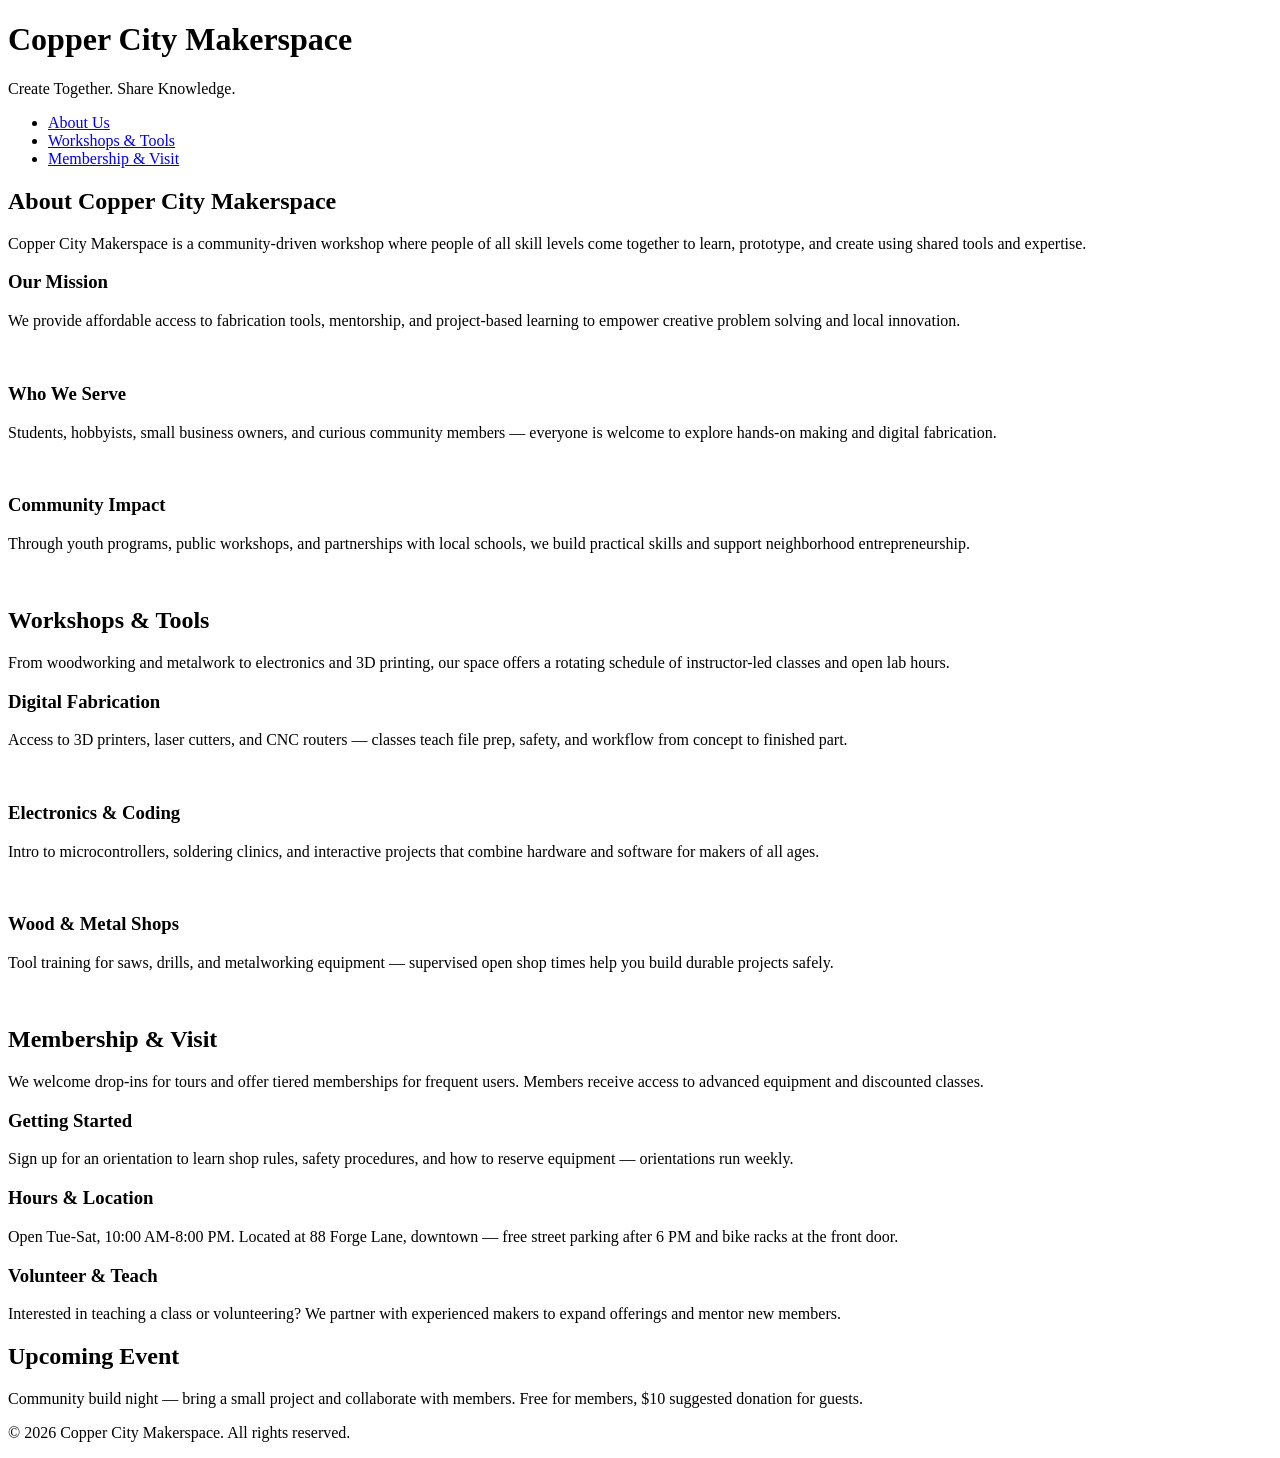
==== index.html @ 82b0e002 "Added Pages" ====
<!DOCTYPE html>
<html lang="en">
<head>
    <meta charset="UTF-8">
    <meta name="viewport" content="width=device-width, initial-scale=1.0">
    <link rel="stylesheet" href="styles.css">
    <title>Copper City Makerspace</title>
</head>
<body>
    <header>
        <h1>Copper City Makerspace</h1>
        <p>Create Together. Share Knowledge.</p>
    </header>
<nav>
    <ul>
        <li><a href="about.html">About Us</a></li>
        <li><a href="workshops.html">Workshops & Tools</a></li>
        <li><a href="memberships.html">Membership & Visit</a></li>
    </ul>
</nav>
<main>
    <section id="about">
        <h2>About Copper City Makerspace</h2>
        <p>Copper City Makerspace is a community-driven workshop where people of all skill levels come together to learn, prototype, and create using shared tools and expertise.</p>
        <div class="card-row">
            <section>
                <h3>Our Mission</h3>
                <p>We provide affordable access to fabrication tools, mentorship, and project-based learning to empower creative problem solving and local innovation.</p>
                <img src="images/engineering.jpg" alt="" width="300">
            </section>
            <section>
                <h3>Who We Serve</h3>
                <p>Students, hobbyists, small business owners, and curious community members — everyone is welcome to explore hands-on making and digital fabrication.</p>
                <img src="images/ideation.jpg" alt="" width="300">
            </section>
            <section>
                <h3>Community Impact</h3>
                <p>Through youth programs, public workshops, and partnerships with local schools, we build practical skills and support neighborhood entrepreneurship.</p>
                <img src="images/storytelling.jpg" alt="" width="300">
            </section>
        </div>
    </section>
    <section id="workshops">
        <h2>Workshops & Tools</h2>
        <p>From woodworking and metalwork to electronics and 3D printing, our space offers a rotating schedule of instructor-led classes and open lab hours.</p>
        <div class="card-row">
            <section>
                <h3>Digital Fabrication</h3>
                <p>Access to 3D printers, laser cutters, and CNC routers — classes teach file prep, safety, and workflow from concept to finished part.</p>
                <img src="images/3Dprinter.jpg" alt="" width="300">
            </section>
            <section>
                <h3>Electronics & Coding</h3>
                <p>Intro to microcontrollers, soldering clinics, and interactive projects that combine hardware and software for makers of all ages.</p>
                <img src="images/microcontroller.jpg" alt="" width="300">
            </section>
            <section>
                <h3>Wood & Metal Shops</h3>
                <p>Tool training for saws, drills, and metalworking equipment — supervised open shop times help you build durable projects safely.</p>
                <img src="images/metalworking.jpg" alt="" width="300">
            </section>
        </div>
    </section>
    <section id="memberships">
        <h2>Membership & Visit</h2>
        <p>We welcome drop-ins for tours and offer tiered memberships for frequent users. Members receive access to advanced equipment and discounted classes.</p>
        <div class="card-row"> 
            <section>
                <h3>Getting Started</h3>
                <p>Sign up for an orientation to learn shop rules, safety procedures, and how to reserve equipment — orientations run weekly.</p>
            </section>
            <section>
                <h3>Hours & Location</h3>
                <p>Open Tue-Sat, 10:00 AM-8:00 PM. Located at 88 Forge Lane, downtown — free street parking after 6 PM and bike racks at the front door.</p>
            </section>
            <section>
                <h3>Volunteer & Teach</h3>
                <p>Interested in teaching a class or volunteering? We partner with experienced makers to expand offerings and mentor new members.</p>
            </section>
        </div>
    </section>
</main>
<aside>
    <h2>Upcoming Event</h2>
    <p>Community build night — bring a small project and collaborate with members. Free for members, $10 suggested donation for guests.</p>
</aside>
<footer>
    <p>&copy; 2026 Copper City Makerspace. All rights reserved.</p>
</footer>
</body>
</html>
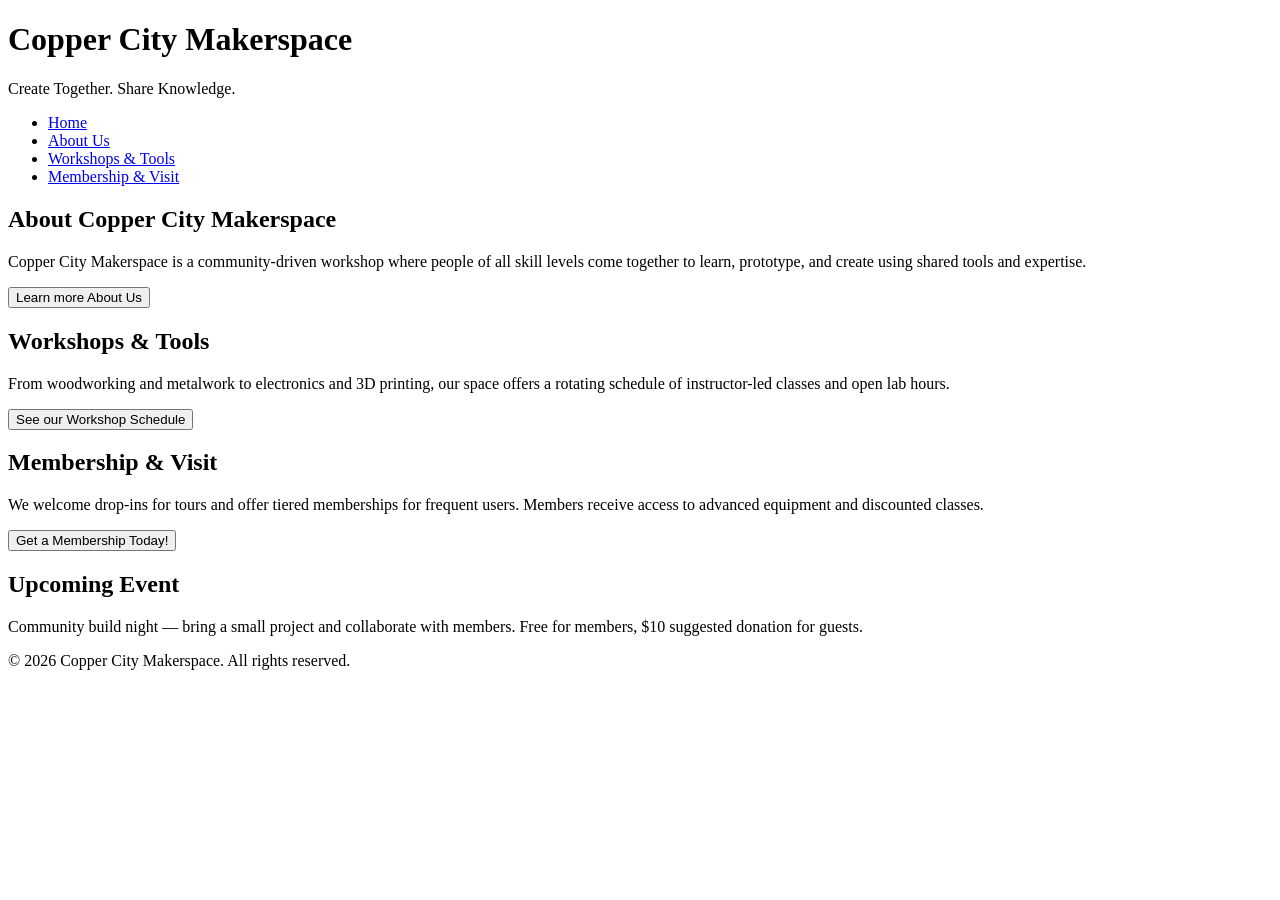
==== commit 6f0b96fa: "next Iteration of HTML" ====
--- a/index.html
+++ b/index.html
@@ -13,6 +13,7 @@
     </header>
 <nav>
     <ul>
+        <li><a href="index.html">Home</a></li>
         <li><a href="about.html">About Us</a></li>
         <li><a href="workshops.html">Workshops & Tools</a></li>
         <li><a href="memberships.html">Membership & Visit</a></li>
@@ -22,62 +23,17 @@
     <section id="about">
         <h2>About Copper City Makerspace</h2>
         <p>Copper City Makerspace is a community-driven workshop where people of all skill levels come together to learn, prototype, and create using shared tools and expertise.</p>
-        <div class="card-row">
-            <section>
-                <h3>Our Mission</h3>
-                <p>We provide affordable access to fabrication tools, mentorship, and project-based learning to empower creative problem solving and local innovation.</p>
-                <img src="images/engineering.jpg" alt="" width="300">
-            </section>
-            <section>
-                <h3>Who We Serve</h3>
-                <p>Students, hobbyists, small business owners, and curious community members — everyone is welcome to explore hands-on making and digital fabrication.</p>
-                <img src="images/ideation.jpg" alt="" width="300">
-            </section>
-            <section>
-                <h3>Community Impact</h3>
-                <p>Through youth programs, public workshops, and partnerships with local schools, we build practical skills and support neighborhood entrepreneurship.</p>
-                <img src="images/storytelling.jpg" alt="" width="300">
-            </section>
-        </div>
+        <a href="about.html"><button>Learn more About Us</button></a>
     </section>
     <section id="workshops">
         <h2>Workshops & Tools</h2>
         <p>From woodworking and metalwork to electronics and 3D printing, our space offers a rotating schedule of instructor-led classes and open lab hours.</p>
-        <div class="card-row">
-            <section>
-                <h3>Digital Fabrication</h3>
-                <p>Access to 3D printers, laser cutters, and CNC routers — classes teach file prep, safety, and workflow from concept to finished part.</p>
-                <img src="images/3Dprinter.jpg" alt="" width="300">
-            </section>
-            <section>
-                <h3>Electronics & Coding</h3>
-                <p>Intro to microcontrollers, soldering clinics, and interactive projects that combine hardware and software for makers of all ages.</p>
-                <img src="images/microcontroller.jpg" alt="" width="300">
-            </section>
-            <section>
-                <h3>Wood & Metal Shops</h3>
-                <p>Tool training for saws, drills, and metalworking equipment — supervised open shop times help you build durable projects safely.</p>
-                <img src="images/metalworking.jpg" alt="" width="300">
-            </section>
-        </div>
+        <a href="workshops.html"><button>See our Workshop Schedule</button></a>
     </section>
     <section id="memberships">
         <h2>Membership & Visit</h2>
         <p>We welcome drop-ins for tours and offer tiered memberships for frequent users. Members receive access to advanced equipment and discounted classes.</p>
-        <div class="card-row"> 
-            <section>
-                <h3>Getting Started</h3>
-                <p>Sign up for an orientation to learn shop rules, safety procedures, and how to reserve equipment — orientations run weekly.</p>
-            </section>
-            <section>
-                <h3>Hours & Location</h3>
-                <p>Open Tue-Sat, 10:00 AM-8:00 PM. Located at 88 Forge Lane, downtown — free street parking after 6 PM and bike racks at the front door.</p>
-            </section>
-            <section>
-                <h3>Volunteer & Teach</h3>
-                <p>Interested in teaching a class or volunteering? We partner with experienced makers to expand offerings and mentor new members.</p>
-            </section>
-        </div>
+        <a href="memberships.html"><button>Get a Membership Today!</button></a>
     </section>
 </main>
 <aside>
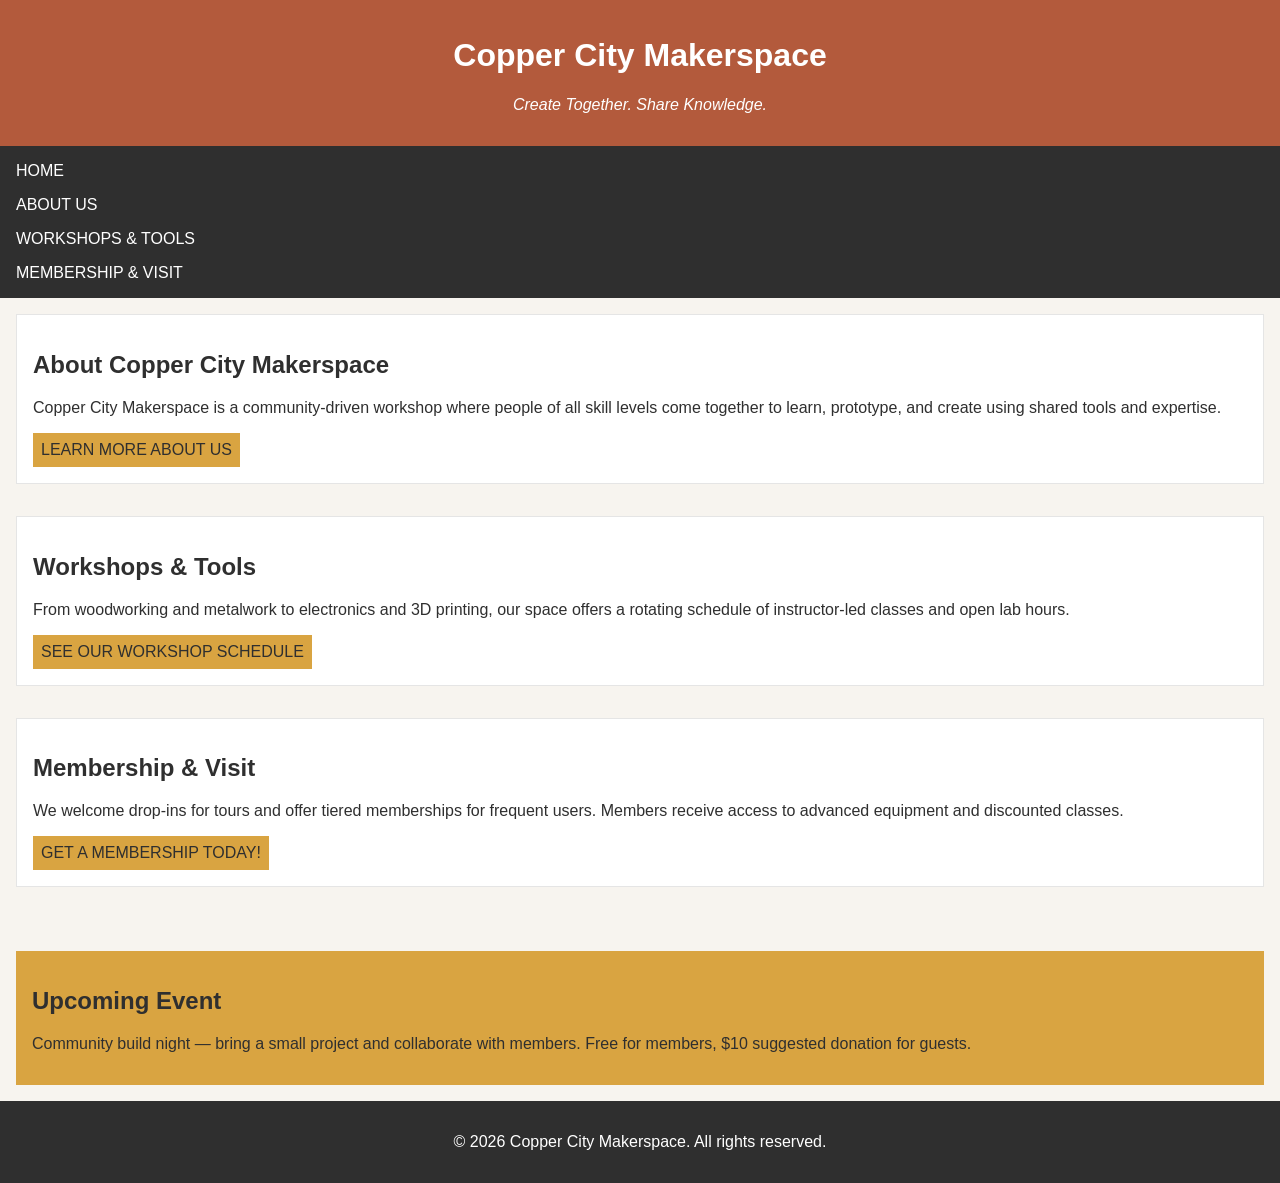
==== commit 00d6c4a5: "completed iteration for multi-page" ====
--- a/index.html
+++ b/index.html
@@ -19,21 +19,21 @@
         <li><a href="memberships.html">Membership & Visit</a></li>
     </ul>
 </nav>
-<main>
-    <section id="about">
+<main class="card-row">
+    <section id="#about">
         <h2>About Copper City Makerspace</h2>
         <p>Copper City Makerspace is a community-driven workshop where people of all skill levels come together to learn, prototype, and create using shared tools and expertise.</p>
-        <a href="about.html"><button>Learn more About Us</button></a>
+        <a href="about.html">Learn more About Us</a>
     </section>
-    <section id="workshops">
+    <section id="#workshops">
         <h2>Workshops & Tools</h2>
         <p>From woodworking and metalwork to electronics and 3D printing, our space offers a rotating schedule of instructor-led classes and open lab hours.</p>
-        <a href="workshops.html"><button>See our Workshop Schedule</button></a>
+        <a href="workshops.html">See our Workshop Schedule</a>
     </section>
-    <section id="memberships">
+    <section id="#memberships">
         <h2>Membership & Visit</h2>
         <p>We welcome drop-ins for tours and offer tiered memberships for frequent users. Members receive access to advanced equipment and discounted classes.</p>
-        <a href="memberships.html"><button>Get a Membership Today!</button></a>
+        <a href="memberships.html">Get a Membership Today!</a>
     </section>
 </main>
 <aside>
--- a/styles.css
+++ b/styles.css
@@ -0,0 +1,123 @@
+/* =====  CSS by Christina Carrasquilla, updated by Cooper Hill =====  */
+
+/* ===== Color Palette 
+
+Copper:#B35A3C
+Charcoal:#2F2F2F
+Light Background:#F7F4EF
+Card Background:#FFFFFF
+Soft Gold:#D9A441
+Border:#E5E5E5
+
+===== */
+
+/* ===== GLOBAL (Base) Styles ===== */
+
+body {
+    font-family: Arial, sans-serif;
+    margin: 0;
+    background-color: #F7F4EF;
+    color: #2F2F2F;
+    display: grid;
+    grid-template-columns: 1fr;
+}
+
+header {
+    background-color: #B35A3C;
+    color: white;
+    text-align: center;
+    padding: 1rem;
+}
+
+header img {
+    margin-top: 0.5rem;
+}
+header p {
+    font-style:italic;
+}
+nav {
+    background-color: #2F2F2F;
+    padding:.5rem;
+}
+
+nav ul {
+    list-style: none;
+    margin: 0;
+    padding: 0;
+}
+
+nav a {
+    color: white;
+    text-decoration: none;
+    padding: 0.5rem;
+    display: inline-block;
+    text-transform:uppercase;
+}
+
+nav a:hover {
+    background-color: #B35A3C;
+}
+
+main {
+    padding: 1rem;
+}
+
+main a {
+    background-color: #D9A441;
+    color: #2F2F2F;
+    text-decoration: none;
+    padding: 0.5rem;
+    display: inline-block;
+    text-transform:uppercase;
+}
+
+main a:hover {
+    color:white;
+    background-color: #B35A3C;
+}
+
+section {
+    margin-bottom: 2rem;
+}
+
+.card-row section {
+    background-color: white;
+    border: 1px solid #E5E5E5;
+    padding: 1rem;
+}
+
+img {
+    display: block;
+    margin-top: 0.5rem;
+    max-width: 100%;
+}
+
+aside {
+    background-color: #D9A441;
+    padding: 1rem;
+    margin: 1rem;
+}
+
+footer {
+    background-color: #2F2F2F;
+    color: white;
+    text-align: center;
+    padding: 1rem;
+
+}/* Media Queries (Medium =====*/
+@media screen and (min-width: 1424) {
+    nav ul {
+        display: flex;
+        justify-content: center;
+        gap: 1rem;
+
+}
+.card-row {
+    display: flex;
+    gap: 1rem;
+}
+
+.card-row section {
+    width: 30%;
+}
+}
